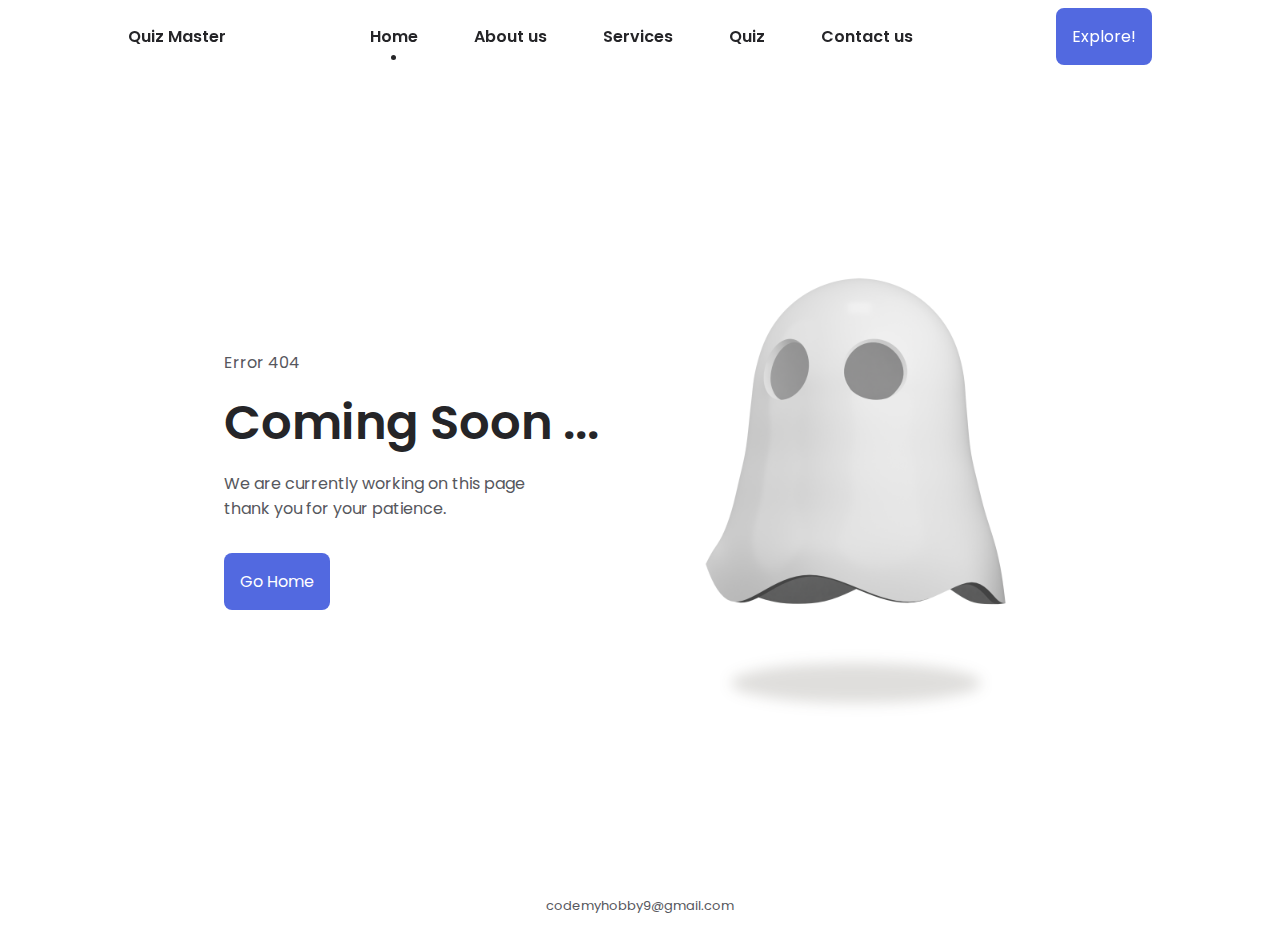
==== comingsoon.html @ 7aceec3a "update" ====
<!DOCTYPE html>
    <html lang="en">
    <head>
        <meta charset="UTF-8">
        <meta name="viewport" content="width=device-width, initial-scale=1.0">

        <!--=============== BOXICONS ===============-->
        <link rel="stylesheet" href="https://cdn.jsdelivr.net/npm/boxicons@latest/css/boxicons.min.css">

        <!--=============== CSS ===============-->
        <link rel="stylesheet" href="assets/css/comingsoon.css">

        <title>Quiz Master</title>
    </head>
    <body>
        <!--==================== HEADER ====================-->
        <!--=============== HEADER ===============-->
        <header class="header" id="header">
            <nav class="nav container">
                <a href="#" class="nav__logo">Quiz Master</a>

                <div class="nav__menu" id="nav-menu">
                    <ul class="nav__list">
                        <li class="nav__item">
                            <a href="#home" class="nav__link active-link">Home</a>
                        </li>
                        <li class="nav__item">
                            <a href="#about" class="nav__link">About us</a>
                        </li>
                        <li class="nav__item">
                            <a href="#services" class="nav__link">Services</a>
                        </li>
                        <li class="nav__item">
                            <a href="#quiz" class="nav__link">Quiz</a>
                        </li>
                        <li class="nav__item">
                            <a href="#contact" class="nav__link">Contact us</a>
                        </li>

                        <!-- <i class='bx bx-toggle-left change-theme' id="theme-button"></i> -->
                    </ul>
                </div>

                <div class="nav__toggle" id="nav-toggle">
                    <i class='bx bx-grid-alt'></i>
                </div>

                <a href="#services" class="button button__header">Explore!</a>
            </nav>
        </header>

        <!--==================== MAIN ====================-->
        <main class="main">
            <!--==================== HOME ====================-->
            <section class="home">
                <div class="home__container container">
                    <div class="home__data">
                        <span class="home__subtitle">Error 404</span>
                        <h1 class="home__title">Coming Soon
                            <span class="txt-type" data-wait="2000" data-words='["...", "..."]'></span>
                        </h1>
                        <p class="home__description">
                            We are currently working on this page <br> thank you for your patience.
                        </p>
                        <a href="index.html" class="home_btn button button__header">
                            Go Home
                        </a>
                    </div>

                    <div class="home__img">
                        <img src="assets/img/ghost-img.png" alt="">
                        <div class="home__shadow"></div>
                    </div>
                </div>

                <footer class="home__footer">
                    <span>codemyhobby9@gmail.com</span>
                </footer>
            </section>
        </main>

        <!--=============== SCROLLREVEAL ===============-->
        <script src="assets/js/scrollreveal.min.js"></script>

        <!--=============== MAIN JS ===============-->
        <script src="assets/js/soon.js"></script>
        <script src="assets/js/main.js"></script>
    </body>
</html>
---- assets/css/comingsoon.css ----
/*=============== GOOGLE FONTS ===============*/
@import url("https://fonts.googleapis.com/css2?family=Poppins:wght@400;600;700&display=swap");
/*=============== VARIABLES CSS ===============*/
:root {
  --header-height: 3rem;
  /*========== Colors ==========*/
  --hue: 230;
  --sat: 70%;
  --first-color: hsl(var(--hue), var(--sat), 60%);
  --first-color-light: hsl(var(--hue), var(--sat), 85%);
  --first-color-lighten: hsl(var(--hue), var(--sat), 80%);
  --first-color-alt: hsl(var(--hue), var(--sat), 53%);
  --title-color: hsl(var(--hue), 4%, 15%);
  --text-color: hsl(var(--hue), 4%, 35%);
  --text-color-light: hsl(var(--hue), 4%, 65%);
  --container-color: hsl(var(--hue), 8%, 16%);
  --container-color: #FFF;
  --scroll-bar-color: hsl(var(--hue), 4%, 85%);
  --scroll-thumb-color: hsl(var(--hue), 4%, 75%);
  /*========== Font and typography ==========*/
  --body-font: 'Poppins', sans-serif;
  --biggest-font-size: 2rem;
  --h2-font-size: 1.25rem;
  --h3-font-size: 1.125rem;
  --normal-font-size: .938rem;
  --small-font-size: .813rem;
  --smaller-font-size: .75rem;
  /*========== Font weight ==========*/
  --font-semi-bold: 600;
  --font-bold: 700;
  /*========== Margenes ==========*/
  --mb-0-5: .5rem;
  --mb-0-75: .75rem;
  --mb-1: 1rem;
  --mb-1-5: 1.5rem;
  --mb-2: 2rem;
  /*========== z index ==========*/
  --z-tooltip: 10;
  --z-fixed: 100;
}

@media screen and (min-width: 968px) {
  :root {
    --biggest-font-size: 3rem;
    --h2-font-size: 1.75rem;
    --h3-font-size: 1.25rem;
    --normal-font-size: 1rem;
    --small-font-size: .875rem;
    --smaller-font-size: .813rem;
  }
}

/*=============== BASE ===============*/
*, ::before, ::after {
  box-sizing: border-box;
  padding: 0;
  margin: 0;
}

html {
  scroll-behavior: smooth;
}

body {
  margin: var(--header-height) 0 0 0;
  font-family: var(--body-font);
  font-size: var(--normal-font-size);
  background-color: var(--body-color);
  color: var(--text-color);
  transition: .5s;
}

h1, h2, h3 {
  font-weight: var(--font-semi-bold);
  color: var(--title-color);
  line-height: 1.5;
}

ul {
  list-style: none;
}

a {
  text-decoration: none;
}

img {
  max-width: 100%;
  height: auto;
}

/*=============== THEME ===============*/
/*========== Variables Dark theme ==========*/
body.dark-theme {
  --first-color-light: hsl(var(--hue), var(--sat), 75%);
  --title-color: hsl(var(--hue), 4%, 95%);
  --text-color: hsl(var(--hue), 4%, 80%);
  --body-color: hsl(var(--hue), 8%, 13%);
  --container-color: hsl(var(--hue), 8%, 16%);
  --scroll-bar-color: hsl(var(--hue), 4%, 32%);
  --scroll-thumb-color: hsl(var(--hue), 4%, 24%);
}

/*========== Button Dark/Light ==========*/
.change-theme {
  position: absolute;
  right: 1.5rem;
  top: 2.2rem;
  color: var(--title-color);
  font-size: 1.8rem;
  cursor: pointer;
}

.dark-theme .footer {
  background-color: var(--container-color);
}
/*=============== REUSABLE CSS CLASSES ===============*/
.container {
  max-width: 1024px;
  margin-left: 1.5rem;
  margin-right: 1.5rem;
}

.main {
  overflow: hidden; /* For the animations ScrollReveal */
}

/*=============== HEADER ===============*/
.header {
    width: 100%;
    background-color: var(--body-color);
    position: fixed;
    top: 0;
    left: 0;
    z-index: var(--z-fixed);
    transition: .5s;
  }
  
  /*=============== NAV ===============*/
  .nav {
    height: var(--header-height);
    display: flex;
    justify-content: space-between;
    align-items: center;
  }
  
  @media screen and (max-width: 767px) {
    .nav__menu {
      position: fixed;
      background-color: var(--container-color);
      box-shadow: 0 0 4px rgba(0, 0, 0, 0.1);
      padding: 2.5rem 0;
      width: 90%;
      top: -100%;
      left: 0;
      right: 0;
      margin: 0 auto;
      transition: .4s;
      border-radius: 2rem;
      z-index: var(--z-fixed);
    }
  }
  
  .nav__list {
    display: flex;
    flex-direction: column;
    align-items: center;
    row-gap: 1.5rem;
  }
  
  .nav__link, .nav__logo, .nav__toggle {
    color: var(--title-color);
    font-weight: var(--font-semi-bold);
  }
  
  .nav__toggle {
    font-size: 1.3rem;
    cursor: pointer;
  }
  
  /* Show menu */
  .show-menu {
    top: calc(var(--header-height) + 1rem);
  }
  
  /* Active link */
  .active-link {
    position: relative;
  }
  
  .active-link::before {
    content: '';
    position: absolute;
    bottom: -.75rem;
    left: 45%;
    width: 5px;
    height: 5px;
    background-color: var(--title-color);
    border-radius: 50%;
  }
  
  /* Change background header */
  .scroll-header {
    box-shadow: 0 1px 4px rgba(0, 0, 0, 0.1);
  }

  .button{
    display: inline-block;
    background-color: var(--first-color);
    color: #fff;
    padding: 1rem;
    border-radius: .5rem;
    font-weight: var(--font-medium);
  }
  
  .button:hover{
    background-color: var(--first-color-alt);
  }
  
  .button_icon{
    font-size: 1.25rem;
    margin-left: var(--mb-0-5) !important;
    transition: .3s;
  }
  
  .button-white{
    background-color: #fff;
    color: var(--first-color);
  }
  
  .button-white:hover{
    background: #fff;
  }
  
  .button-flex{
    display: inline-flex;
    align-items: center;
  }
  
  .button-small{
    padding: .75rem 1rem;
  }
  
  .button-link{
    padding: 0;
    background: transparent;
    color: var(--first-color-alt);
  }
  
  .button-link:hover{
    background-color: transparent;
    color: var(--first-color-alt);
  }
  

/*=============== HOME ===============*/
.home {
  background-color: var(--container-colors);
  padding: 9rem 0 2rem;
  height: 100vh;
  display: grid;
}

.home__container {
  display: grid;
  align-content: center;
  row-gap: 2.5rem;
}

.home__data {
  text-align: center;
}

.home__title {
  font-size: var(--biggest-font-size);
  margin: .75rem 0;
}


.home__button:hover {
  box-shadow: 0 4px 12px hsla(38, 69%, 8%, .2);
}

.home__img img {
  width: 230px;
  animation: floaty 1.8s infinite alternate;
}

.home__img {
  justify-self: center;
}

.home__shadow {
  width: 130px;
  height: 24px;
  background-color: hsla(38, 21%, 19%, .16);
  margin: 0 auto;
  border-radius: 50%;
  filter: blur(7px);
  animation: shadow 1.8s infinite alternate;
}

.home__footer {
  display: flex;
  justify-content: center;
  column-gap: .5rem;
  font-size: var(--smaller-font-size);
  align-self: flex-end;
}


.home__data a{
    margin-top: 2rem;

} 

/* Animate ghost */
@keyframes floaty {
  0% {
    transform: translateY(0);
  }
  100% {
    transform: translateY(15px);
  }
}

@keyframes shadow {
  0% {
    transform: scale(1, 1);
  }
  100% {
    transform: scale(.85, .85);
  }
}

/*=============== BREAKPOINTS ===============*/
/* For small devices */
@media screen and (max-width: 320px) {
  .home {
    padding-top: 7rem;
  }
}

/* For medium devices */
@media screen and (min-width: 767px) {
  .nav {
    height: calc(var(--header-height) + 1.5rem);
  }
  .nav__toggle, 
  .nav__close {
    display: none;
  }
  .nav__list {
    flex-direction: row;
    column-gap: 3.5rem;
  }
}

/* For large devices */
@media screen and (min-width: 1024px) {
  .home__container {
    grid-template-columns: repeat(2, 1fr);
    align-items: center;
    column-gap: 2rem;
  }
  .home__data {
    text-align: initial;
  }
  .home__img img {
    width: 400px;
  }
  .home__shadow {
    width: 250px;
    height: 40px;
  }
}

@media screen and (min-width: 1048px) {
  .container {
    margin-left: auto;
    margin-right: auto;
  }
}

/* For 2K resolutions (2048 x 1152, 2048 x 1536) */
@media screen and (min-width: 2048px) {
  body {
    zoom: 1.7;
  }

  .home {
    height: initial;
    row-gap: 4rem;
  }
}

/* For 4K resolutions (3840 x 2160, 4096 x 2160) */
@media screen and (min-width: 3840px) {
  body {
    zoom: 3.1;
  }
}
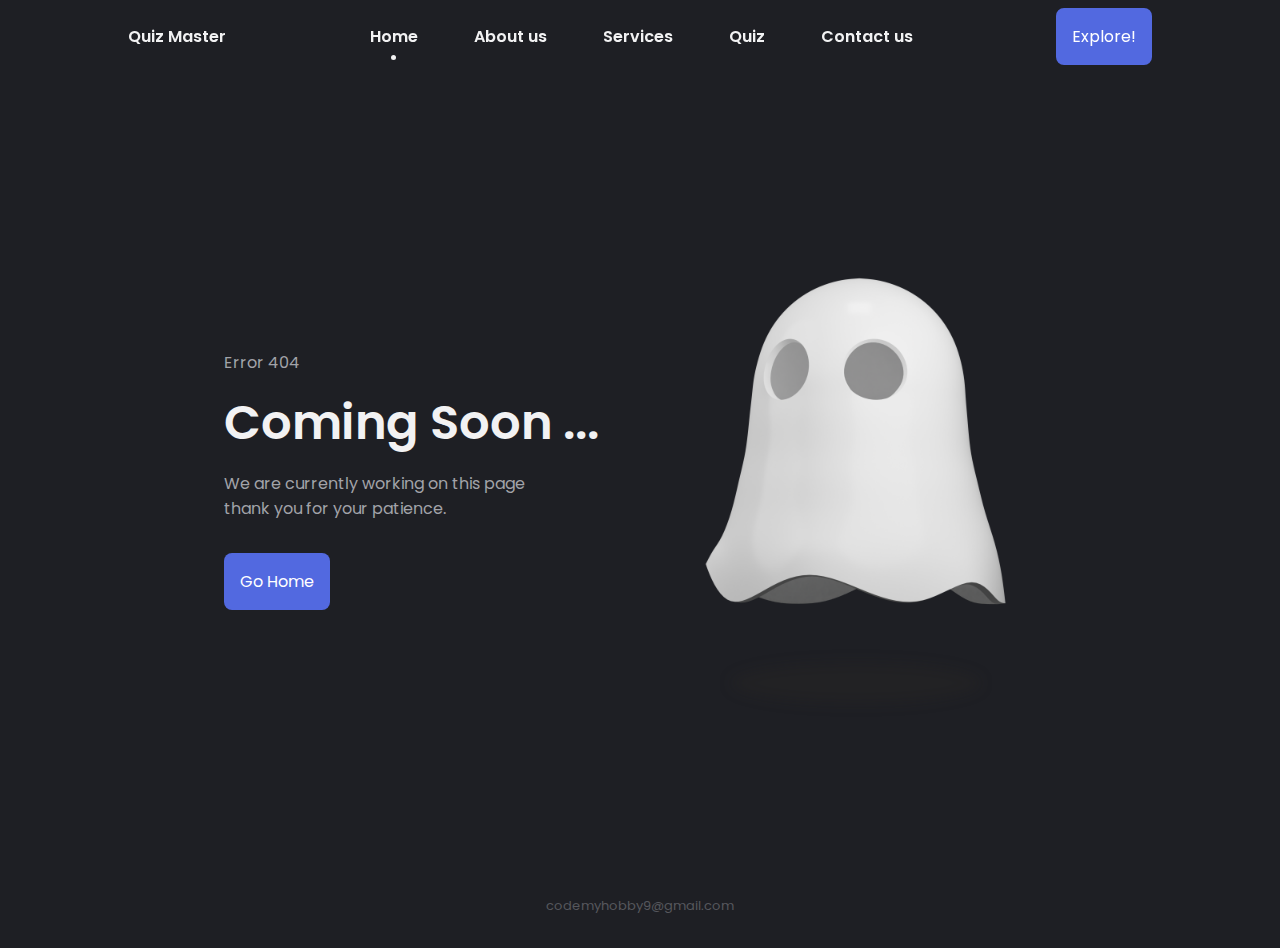
==== commit bf0c3592: "udated" ====
--- a/comingsoon.html
+++ b/comingsoon.html
@@ -6,6 +6,9 @@
 
         <!--=============== BOXICONS ===============-->
         <link rel="stylesheet" href="https://cdn.jsdelivr.net/npm/boxicons@latest/css/boxicons.min.css">
+        
+        <!-- Animate style -->
+        <link rel="stylesheet" href="https://cdnjs.cloudflare.com/ajax/libs/animate.css/4.1.1/animate.min.css"/>
 
         <!--=============== CSS ===============-->
         <link rel="stylesheet" href="assets/css/comingsoon.css">
@@ -62,7 +65,7 @@
                         <p class="home__description">
                             We are currently working on this page <br> thank you for your patience.
                         </p>
-                        <a href="index.html" class="home_btn button button__header">
+                        <a href="index.html" class="animate__animated animate__bounce home_btn button button__header">
                             Go Home
                         </a>
                     </div>
--- a/assets/css/comingsoon.css
+++ b/assets/css/comingsoon.css
@@ -7,10 +7,11 @@
   --hue: 230;
   --sat: 70%;
   --first-color: hsl(var(--hue), var(--sat), 60%);
-  --first-color-light: hsl(var(--hue), var(--sat), 85%);
+  --first-color-light: (var(--hue), var(--sat), 75%);
+  /* hsl(var(--hue), var(--sat), 75% */
   --first-color-lighten: hsl(var(--hue), var(--sat), 80%);
   --first-color-alt: hsl(var(--hue), var(--sat), 53%);
-  --title-color: hsl(var(--hue), 4%, 15%);
+  --title-color: hsl(var(--hue), 4%, 95%);
   --text-color: hsl(var(--hue), 4%, 35%);
   --text-color-light: hsl(var(--hue), 4%, 65%);
   --container-color: hsl(var(--hue), 8%, 16%);
@@ -65,7 +66,7 @@
   margin: var(--header-height) 0 0 0;
   font-family: var(--body-font);
   font-size: var(--normal-font-size);
-  background-color: var(--body-color);
+  background-color: hsl(var(--hue), 8%, 13%);
   color: var(--text-color);
   transition: .5s;
 }
@@ -91,7 +92,7 @@
 
 /*=============== THEME ===============*/
 /*========== Variables Dark theme ==========*/
-body.dark-theme {
+/* body.dark-theme {
   --first-color-light: hsl(var(--hue), var(--sat), 75%);
   --title-color: hsl(var(--hue), 4%, 95%);
   --text-color: hsl(var(--hue), 4%, 80%);
@@ -99,7 +100,7 @@
   --container-color: hsl(var(--hue), 8%, 16%);
   --scroll-bar-color: hsl(var(--hue), 4%, 32%);
   --scroll-thumb-color: hsl(var(--hue), 4%, 24%);
-}
+} */
 
 /*========== Button Dark/Light ==========*/
 .change-theme {
@@ -276,6 +277,11 @@
   margin: .75rem 0;
 }
 
+.home__subtitle,
+.home__description{
+  color: var(--text-color-light);
+}
+
 
 .home__button:hover {
   box-shadow: 0 4px 12px hsla(38, 69%, 8%, .2);
